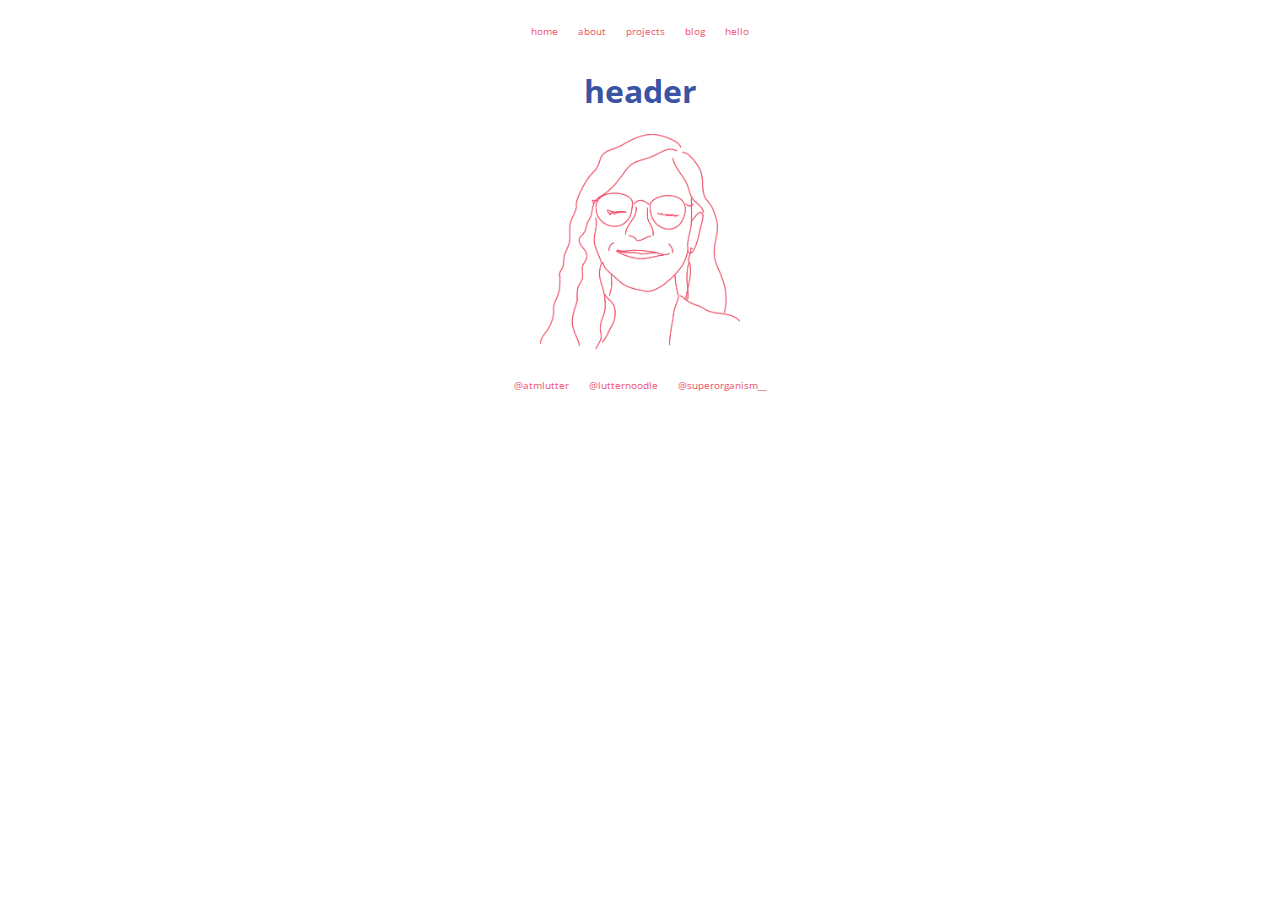
==== about.html @ 36ff9787 "🖇📷 Updated with Glitch" ====
<!DOCTYPE html>
<html>
<head>
  <meta http-equiv="content-type" content="text/html; charset=utf-8">
  <meta name="mobile-web-app-capable" content="yes" />
  <meta name="viewport" content="width=device-width, initial-scale=1.0">
  <link rel="authorization_endpoint" href="https://indieauth.com/auth">
  <link rel="token_endpoint" href="https://tokens.indieauth.com/token">
  <link rel="stylesheet" href="style.css">
  <link rel="stylesheet" href="https://fonts.googleapis.com/css?family=Open+Sans&display=swap">

   <!-- nav bar -->
  <div class="container-fluid">
    
  <ul class="container nav-bar">

    <li class="nav-effect"><a href="index.html" >home</a></li>
    <li class="nav-effect"><a href="about.html" >about</a></li>
    <li class="nav-effect"><a href="projects.html">projects</a></li>
    <li class="nav-effect"><a href="blog.html">blog</a></li>
    <li class="nav-effect"><a href="contact.html">hello</a></li>

  </ul>
  </div>
  
  <!-- insert title -->
  <title>atml: title</title>
</head>
<body>
  
  <!-- insert header -->
 <h1>header</h1>
    
  <!-- insert picture -->
    <img src="images/Ariana.png" alt="line drawing of ariana" style="width:200px;height:21
    0px;" 
    img {
  border-radius: 50%;
}>
  
  <!-- body -->
  <div class="h-card">
    <p>
     
    </p>

    <ul>
      <!-- twitter -->
      <li><a class="u-url" href="https://twitter.com/atmlutter" rel="me">@atmlutter</a></li>
    
      <!-- Instagram -->
      <li><a class="u-url" href="https://www.instagram.com/lutternoodle" rel="me">@lutternoodle</a></li>
      
      <!-- Company-->
      <li><a class="u-url" href="https://twitter.com/superorganism__" rel="me">@superorganism__</a></li>
    </ul>
  </div>
  
</body>
</html>
---- style.css ----
body{
  color:#3A53A4;
  background-color:white;
  font-family: 'Open Sans', sans-serif;
  text-align: center
}
h1{
  color:#3A53A4;
  text-align: center;
}
a{
  font-size:10px;
  text-decoration:none;
  color:#3A53A4
}

li {
  /* line up nav bar horizontal */
  display: inline-block;
  text-align: center;
}

li a {
  /* hide blue bar under a nav */
  text-decoration: none;
  display: inline-block;
  padding: 8px;
  font-family: "Open Sans";
  color: #f0536c;
}

ul{
  padding:0;
}

a:hover {
  /* hide blue bar under a refs */
  text-decoration: none;
}

/* nav hover effect */

.nav-effect:after {
  content: "";
  display: block;
  width: 0;
  height: 2px;
  background: #3A53A4;
  transition: width 0.3s;
}

.nav-effect:hover::after {
  width: 100%;
  transition: width 0.3s;
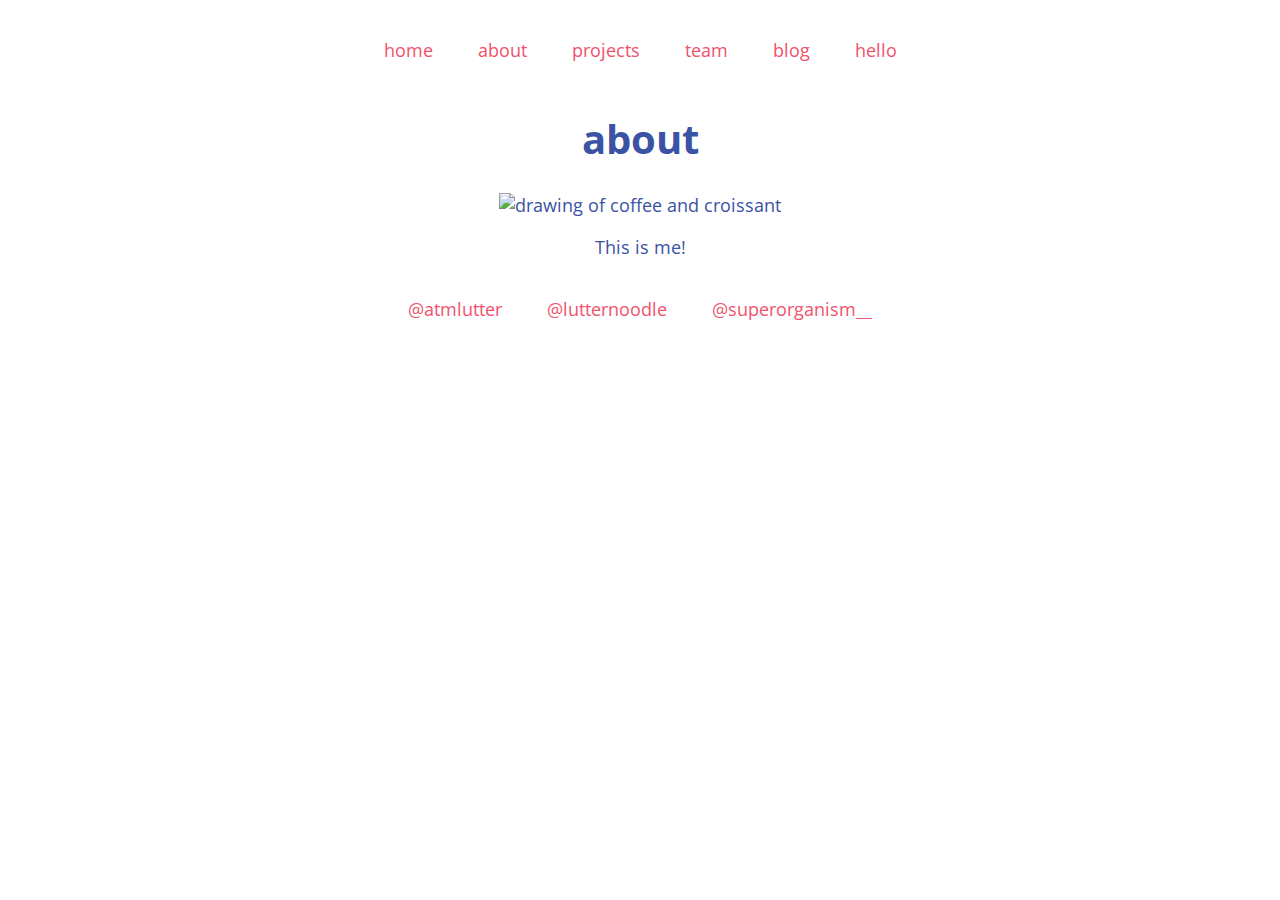
==== commit 2755c369: "🌪🍝 Updated with Glitch" ====
--- a/about.html
+++ b/about.html
@@ -10,29 +10,31 @@
   <link rel="stylesheet" href="https://fonts.googleapis.com/css?family=Open+Sans&display=swap">
 
    <!-- nav bar -->
-  <div class="container-fluid">
-    
+  <div>
+  <nav>  
   <ul class="container nav-bar">
 
-    <li class="nav-effect"><a href="index.html" >home</a></li>
+    <li class="nav-effect"><a href="home.html" >home</a></li>
     <li class="nav-effect"><a href="about.html" >about</a></li>
     <li class="nav-effect"><a href="projects.html">projects</a></li>
+    <li class="nav-effect"><a href="team.html">team</a></li>
     <li class="nav-effect"><a href="blog.html">blog</a></li>
-    <li class="nav-effect"><a href="contact.html">hello</a></li>
-
+    <li class="nav-effect"><a href="hello.html">hello</a></li>
+    
   </ul>
+  </nav> 
   </div>
   
-  <!-- insert title -->
-  <title>atml: title</title>
+  <!-- title -->
+  <title>atml: about</title>
 </head>
 <body>
   
-  <!-- insert header -->
- <h1>header</h1>
+  <!-- header -->
+ <h1>about</h1>
     
-  <!-- insert picture -->
-    <img src="images/Ariana.png" alt="line drawing of ariana" style="width:200px;height:21
+  <!-- picture -->
+    <img src="images/about.png" alt="drawing of coffee and croissant" style="width:200px;height:21
     0px;" 
     img {
   border-radius: 50%;
@@ -41,7 +43,7 @@
   <!-- body -->
   <div class="h-card">
     <p>
-     
+     This is me!
     </p>
 
     <ul>
--- a/style.css
+++ b/style.css
@@ -2,16 +2,27 @@
   color:#3A53A4;
   background-color:white;
   font-family: 'Open Sans', sans-serif;
-  text-align: center
+  text-align: center;
+  font-size: 18px;
+  max-width:650px;margin:0 auto;
 }
 h1{
   color:#3A53A4;
   text-align: center;
+  font-size: 40px
 }
-a{
-  font-size:10px;
+a:link{
   text-decoration:none;
-  color:#3A53A4
+  color:#f0536c;
+}
+
+a:visited{
+  color:
+}
+
+a:hover {
+  /* hide blue bar under a refs */
+  text-decoration: none;
 }
 
 li {
@@ -24,22 +35,21 @@
   /* hide blue bar under a nav */
   text-decoration: none;
   display: inline-block;
-  padding: 8px;
+  padding: 20px;
   font-family: "Open Sans";
   color: #f0536c;
+  font-size: 18px
 }
 
 ul{
   padding:0;
 }
 
-a:hover {
-  /* hide blue bar under a refs */
-  text-decoration: none;
+footer a{
+  font-size: 14px;
 }
 
 /* nav hover effect */
-
 .nav-effect:after {
   content: "";
   display: block;
@@ -48,7 +58,6 @@
   background: #3A53A4;
   transition: width 0.3s;
 }
-
 .nav-effect:hover::after {
   width: 100%;
   transition: width 0.3s;
